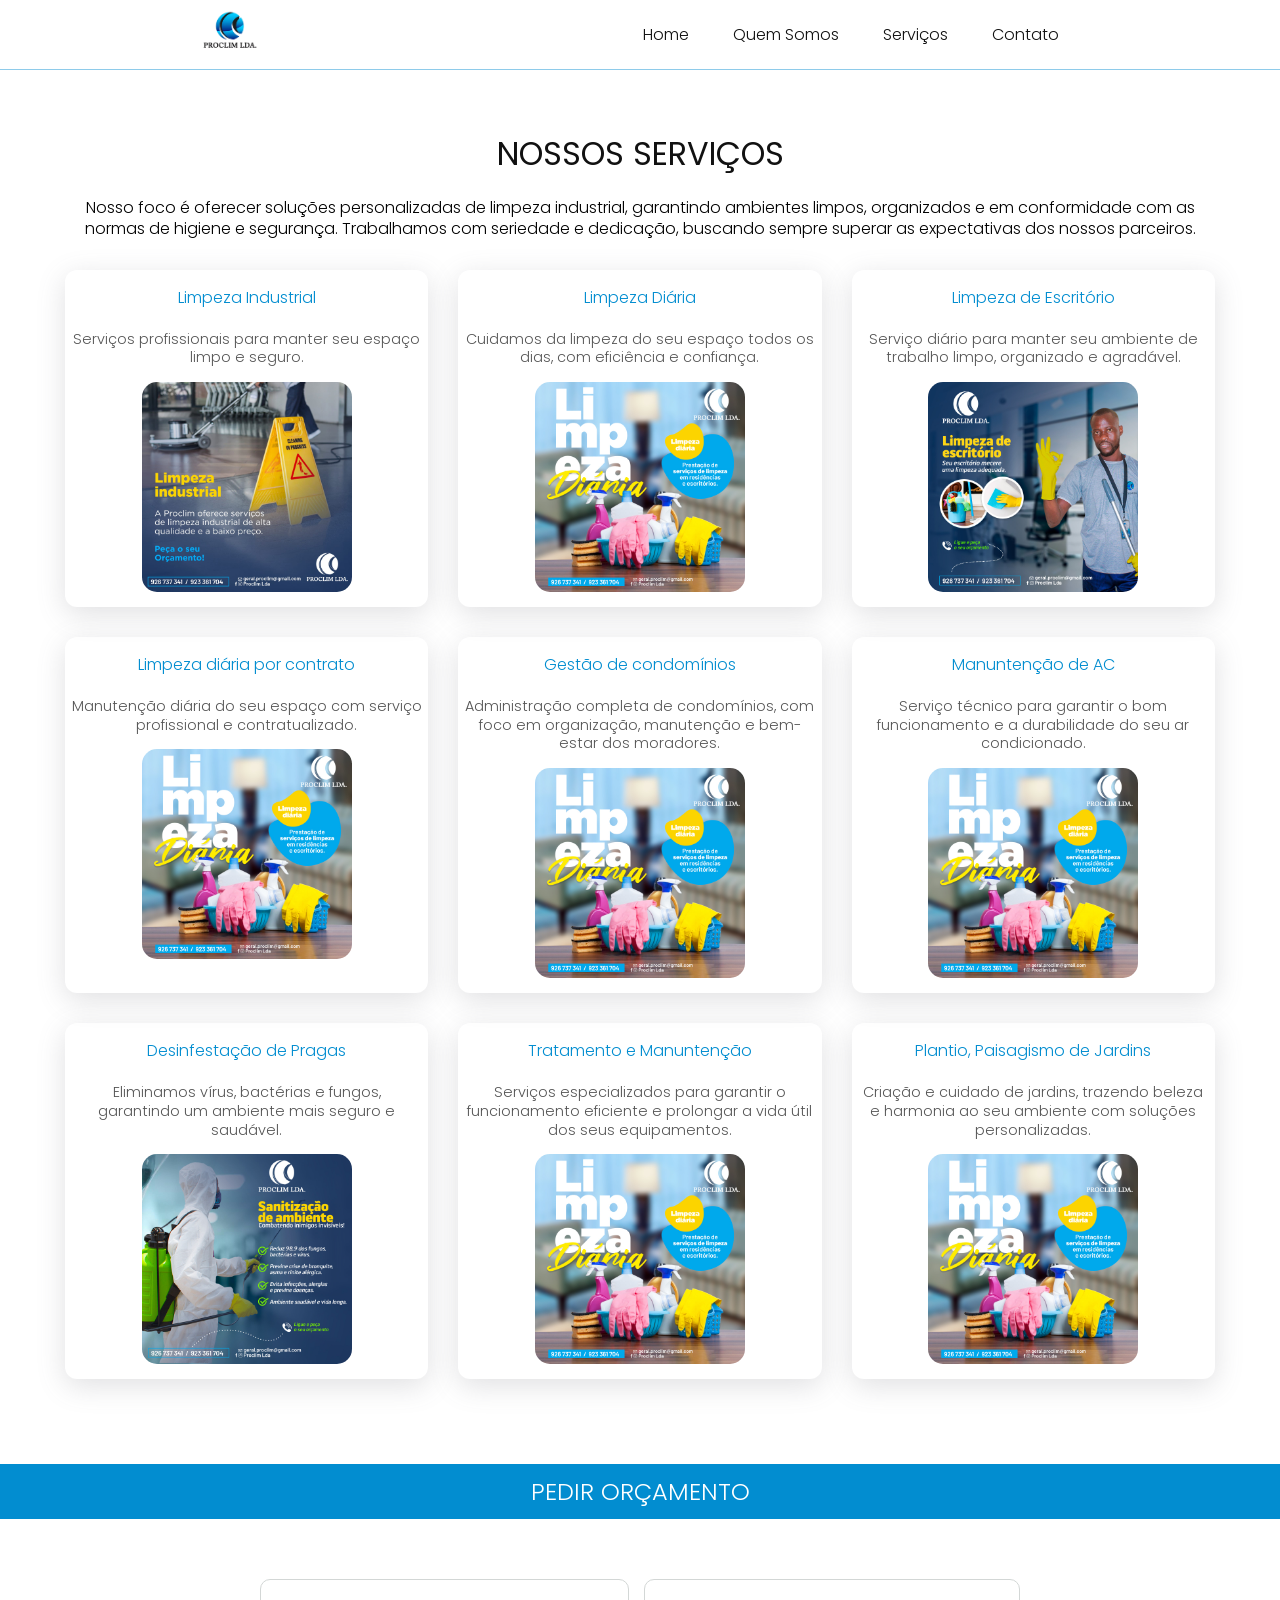
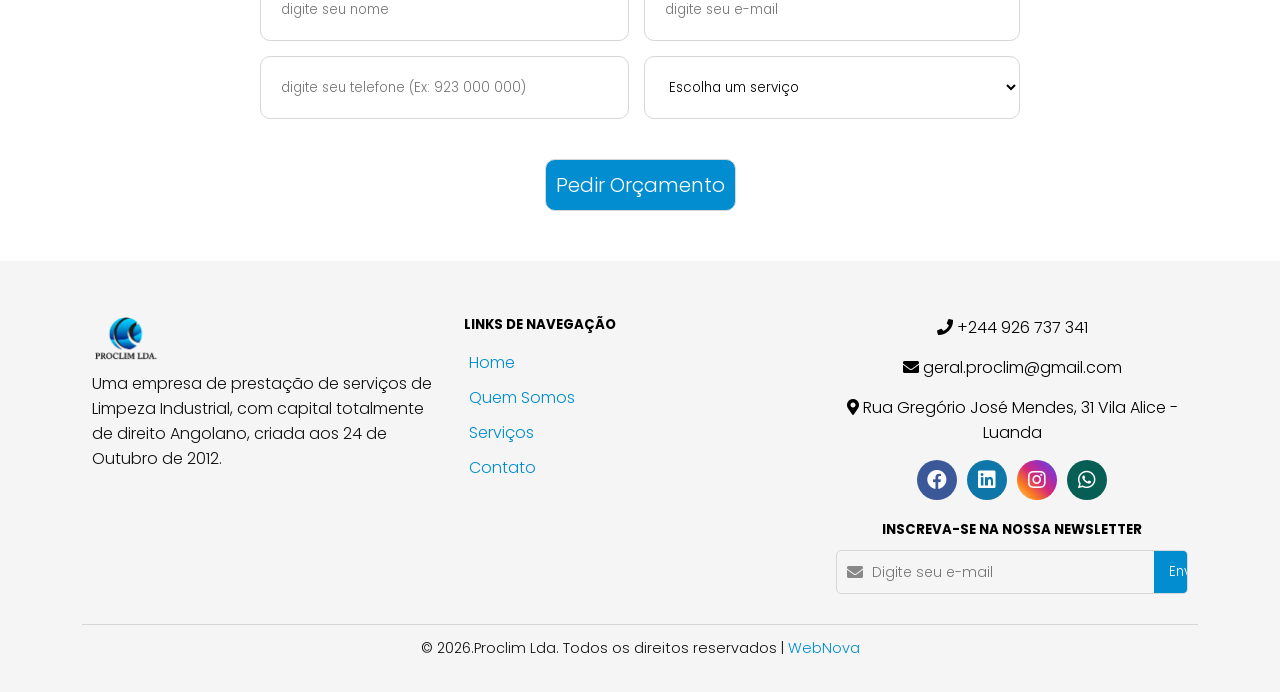
==== pages/servicos.html @ 7f2a4a00 "primeiro commit" ====
<!DOCTYPE html>
<html lang="PT-PT">
<head>
    <meta charset="UTF-8">
    <meta name="viewport" content="width=device-width, initial-scale=1.0">
    <link rel="stylesheet" href="../css/servicos.css">
    <link rel="stylesheet" href="../css/footer.css">
    <link rel="stylesheet" href="../css/header.css">
    <link rel="shortcut icon" href="../img/logo-icone.png" type="image/jpg">
    <link rel="stylesheet" href="../fonts/fontawesome-free/css/all.min.css">
    <title>Proclim | Serviços</title>
</head>
<body>
        <!--===============================================CABEÇALHO========================================================-->
        <header class="header" id="header">
            <a href="index.html"><img src="../img/logo-icone.png" width="60px" alt="Proclim Logo"></a>
            <nav class="menu" id="menu">
                <div class="close-menu" onclick="toggleMenu()"><i class="fas fa-times"></i></div>
                <ul>
                    <li><a href="../index.html">Home</a></li>
                    <li><a href="sobre.html">Quem Somos</a></li>
                    <li><a href="servicos.html">Serviços</a></li>
                    <li><a href="contato.html">Contato</a></li>
                </ul>
            </nav>
            <div class="hamburger" onclick="toggleMenu()">
                <i class="fas fa-bars"></i>
            </div>
        </header>

        <!--===============================================SERVIÇOS======================================================-->
        <section class="secao-servicos">
            <div class="servicos">
                <h1>Nossos Serviços</h1>
                <p>Nosso foco é oferecer soluções personalizadas de limpeza industrial, garantindo ambientes limpos, organizados e em conformidade com as normas de higiene e segurança. Trabalhamos com seriedade e dedicação, buscando sempre superar as expectativas dos nossos parceiros.</p>
                <div class="servico-container">
                    <div class="servico">
                        <h2>Limpeza Industrial</h2>
                        <p>Serviços profissionais para manter seu espaço limpo e seguro.</p>
                        <img src="../img/Limpeza-Industrial.jpg" alt="Limpeza Industrial">
                    </div>
                    <div class="servico">
                        <h2>Limpeza Diária</h2>
                        <p>Cuidamos da limpeza do seu espaço todos os dias, com eficiência e confiança.</p>
                        <img src="../img/Limpeza-Diaria.jpg" alt="Limpeza Diária">
                    </div>
                    <div class="servico">
                        <h2>Limpeza de Escritório</h2>
                        <p>Serviço diário para manter seu ambiente de trabalho limpo, organizado e agradável.</p>
                        <img src="../img/Limpeza-Escritorio.jpg" alt="Limpeza Diária">
                    </div>
                    <div class="servico">
                        <h2>Limpeza diária por contrato</h2>
                        <p>Manutenção diária do seu espaço com serviço profissional e contratualizado.</p>
                        <img src="../img/Limpeza-Diaria.jpg" alt="Limpeza Diária">
                    </div>
                    <div class="servico">
                        <h2>Gestão de condomínios</h2>
                        <p>Administração completa de condomínios, com foco em organização, manutenção e bem-estar dos moradores.</p>
                        <img src="../img/Limpeza-Diaria.jpg" alt="Limpeza Diária">
                    </div>
                    <div class="servico">
                        <h2>Manuntenção de AC</h2>
                        <p>Serviço técnico para garantir o bom funcionamento e a durabilidade do seu ar condicionado.</p>
                        <img src="../img/Limpeza-Diaria.jpg" alt="Limpeza Diária">
                    </div>
                    <div class="servico">
                        <h2>Desinfestação de Pragas</h2>
                        <p>Eliminamos vírus, bactérias e fungos, garantindo um ambiente mais seguro e saudável.</p>
                        <img src="../img/Sanitazição.jpg" alt="Desinfestação de Pragas">
                    </div>
                    <div class="servico">
                        <h2>Tratamento e Manuntenção</h2>
                        <p>Serviços especializados para garantir o funcionamento eficiente e prolongar a vida útil dos seus equipamentos.</p>
                        <img src="../img/Limpeza-Diaria.jpg" alt="Limpeza Diária">
                    </div>
                    <div class="servico">
                        <h2>Plantio, Paisagismo de Jardins</h2>
                        <p>Criação e cuidado de jardins, trazendo beleza e harmonia ao seu ambiente com soluções personalizadas.</p>
                        <img src="../img/Limpeza-Diaria.jpg" alt="Limpeza Diária">
                    </div>
                </div>
            </div>
        </section>
        
        <section class="overlay">

            <h2>Pedir Orçamento</h2>
            <div class="div-form">
    
                <form>
                    <input type="text" placeholder="digite seu nome" required>
                    <input type="email" placeholder="digite seu e-mail" required>
                    <input type="text" placeholder="digite seu telefone (Ex: 923 000 000)" required>
                    <select name="servicos" id="serviocos">
                        <option value="" disabled selected>Escolha um serviço</option>
                        <option value="1">Limpeza Industrial</option>
                        <option value="2">Limpeza Diária</option>
                        <option value="3">Lavagem de vidros e montras</option>
                        <option value="4">Limpeza eventual</option>
                        <option value="5">Gestão de condomínios</option>
                        <option value="6">Desinfestação contra pragas</option>
                        <option value="7">Manuntenção de AC</option>
                        <option value="8">Plantio e Paisagismo de jardins</option>
                        <option value="9">Lavagem de vidros e montras</option>
                        <option value="3">Limpeza de áreas exteriores</option>
                        <option value="10">Limpeza de tapetes, sofás, colchões etc.</option>
                        <option value="11">trat. e manuntenção de mármores, granito etc.</option>
                    </select>
                </form>
            </div>
    
            <div class="botao">
                <a href="#"> <button type="button">Pedir Orçamento</button>
                </a>
            </div>
    
        </section>        

            <!--===============================================FOOTER======================================================-->
            <footer>
                <div class="footer-container">
                    <div class="row">
                        <div class="footer-col">
                            <a href="index.html"><img src="../img/logo-icone.png" alt="Proclim Logo"></a>
                            <p>Uma empresa de prestação de serviços de Limpeza Industrial, com capital totalmente de
                                direito
                                Angolano, criada aos 24 de Outubro de 2012.</p>
                        </div>
                        <div class="footer-col">
                            <h5>Links de Navegação</h5>
                            <ul class="footer-links">
                                <li><a href="../index.html">Home</a></li>
                                <li><a href="/pages/sobre.html">Quem Somos</a></li>
                                <li><a href="servicos.html">Serviços</a></li>
                                <li><a href="contato.html">Contato</a></li>
                            </ul>
                        </div>
                        <div class="footer-col text-center">
                            <div class="mb-3">
                                <i class="fas fa-phone"></i> +244 926 737 341
                            </div>
                            <div class="mb-3">
                                <i class="fas fa-envelope"></i> geral.proclim@gmail.com
                            </div>
                            <div class="mb-3">
                                <i class="fas fa-map-marker-alt"></i> Rua Gregório José Mendes, 31 Vila Alice - Luanda
                            </div>
                            <div class="social-icons">
                                <a href="#" class="fab fa-facebook"></a>
                                <a href="#" class="fab fa-linkedin"></a>
                                <a href="https://www.instagram.com/geral.proclim/" class="fab fa-instagram"></a>
                                <a href="https://wa.me/+244933224949" class="fab fa-whatsapp"></a>
                            </div>
                            <div class="newsletter-container">
                                <h5>Inscreva-se na nossa newsletter</h5>
                                <div class="contacto">
                                    <div class="contacto-container">
                                        <i class="fas fa-envelope"></i>
                                        <input type="email" placeholder="Digite seu e-mail">
                                    </div>
                                    <button type="submit">Enviar</button>
                                </div>
                            </div>
                        </div>
                    </div>
                    <div class="copyright">
                        <p>
                            &copy;
                            <script>
                                document.write(new Date().getFullYear());
                            </script>.Proclim Lda. Todos os direitos reservados | <a href="#">Web<span>Nova</span></a>
                        </p>
                    </div>
                </div>
            </footer>
            
            <!--===============================================IMPORT JAVASCRIPT======================================================-->
            <script src="../js/script.js"></script>
    </main>
</body>
</html>
---- css/servicos.css ----
/*===============================================INICIALIZAÇÕES====================================================*/
@import url('https://fonts.googleapis.com/css2?family=Poppins:ital,wght@0,100;0,200;0,300;0,400;0,500;0,600;0,700;0,800;0,900;1,100;1,200;1,300;1,400;1,500;1,600;1,700;1,800;1,900&display=swap');
@import url('https://fonts.googleapis.com/css2?family=Dancing+Script:wght@400..700&display=swap');

* {
    font-family: "Poppins", sans-serif;
    font-weight: 300;
    font-style: normal;
    margin: 0;
    padding: 0;
    text-decoration: none;
    box-sizing: border-box;
    border: none;
    background: transparent;
    list-style: none;
}
:root {
    --azul-1: #028DD0;
    --azul-2: #04328E;
    --azul-3: #009dff;
    --vermelho: rgb(251, 4, 4);
    --botao-laranja: #f19a0e;
    --botao-laranja-2: #ef9a13;
    --branca: #ffffff;
    --preta: #111111;
    --texto-title: #555555;
    --bg-branco-2: #edf2f7;
    --bg-branco-3: #f2f2f2;
    --bg-cinza: #f5f5f5;
    --bg-cinza-2: #d3d7d6;
    --bg-cinza-3: #888;
    --opacidade-1: rgba(0, 0, 0, 0.4);
    --opacidade-2: rgba(0, 0, 0, 0.5);
    --linha-header: #e1e9ed28;
    --instagram: linear-gradient(45deg, #feda75, #fa7e1e, #d62976, #962fbf, #4f5bd5);
    --whatsapp: #075e54;
    --facebook: #3b5998;
    --linkedin: #0e76a8;
}

:root {
    --shadow: 0 4px 4px 0 rgba(25, 67, 182, 0);
    --shadow-1: 0 1px 0 0 #028bd071;
    --shadow-2: rgba(100, 100, 111, 0.2) 0px 7px 29px 0px;
}

:root {
    --button-padding: 8px 15px;
    --button-border-radius: 5px;
    --card-radius: 12px;
}

/*===============================================ANIMAÇÃO SCOLL========================================================*/
.overlay {
    opacity: 0;
    transform: translateY(50px);
    transition: opacity 0.9s ease-out, transform 0.9s ease-out;
}

.overlay.visible {
    opacity: 1;
    transform: translateY(0);
}
/*=================================================SERVIÇOS======================================*/
.servicos {
    background-color: var(--branca);
    display: flex;
    flex-direction: column;
    align-items: center;
    gap: 20px;
    margin: 0 auto;
    max-width: 1200px;
    padding: 80px 20px;
}

.servicos h1 {
    font-size: 2rem;
    font-weight: 400;
    text-transform: uppercase;
    text-align: center;
    color: var(--preta);
    margin: 0 20px;
    padding-top: 50px;
}

.servicos p{
    text-align: center;
    line-height: 1.3;
    padding-bottom: 5px;
}

.servico-container {
    display: flex;
    flex-wrap: wrap;
    justify-content: center;
    gap: 20px;
    width: 100%;
}

.servico {
    background-color: var(--bg-cinza-1);
    display: flex;
    flex-direction: column;
    align-items: center;
    text-align: center;
    width: 300px;
    height: auto;
    padding: 5px;
    margin: 5px;
    box-shadow: var(--shadow-2);
    border-radius: var(--card-radius);
    cursor: pointer;
    transition: background .5s esae-out;
}

.servico:hover {
    transform: scale(1.05);
}

.servico img {
    width: 230px;
    height: auto;
    padding: 10px;
    border: 3px solid var(--padding-card);
    border-radius: 25px;
}

.servico h2 {
    font-size: 1rem;
    color: var(--azul-1);
    margin: 10px 0;
    border-radius: 5px;
}

.servico p {
    color: var(--texto-title);
    font-size: 0.9rem;
    margin-top: 10px;
}


/*=================================================SERVIÇOS000======================================*/

.div-form {
    margin: 0 auto;
    max-width: 800px;
}

.overlay h2 {
    padding: 10px;
    text-align: center;
    text-transform: uppercase;
    background-color: var(--azul-1);
    color: var(--branca);
}

.div-form form {
    background-color: var(--branca);
    display: grid;
    grid-template-columns: 1fr 1fr;
    gap: 15px;
    margin: 0 auto;
    max-width: 800px;
    padding: 60px 20px 20px 20px;
}

.div-form form input {

    background-color: var(--branca);
    border: 1px solid var(--bg-cinza-2);
    padding: 20px;
    border-radius: 10px;
}

.div-form form select {
    border: 1px solid var(--bg-cinza-2);
    padding: 20px;
    border-radius: 10px;
}

.botao {
    text-align: center;
    margin: 0 auto;
    max-width: 800px;
    padding-top: 20px;
    padding-bottom: 50px;
}

.botao button {
    border: 1px solid var(--bg-cinza-2);
    border-radius: 10px;
    cursor: pointer;
    background-color: var(--azul-1);
    color: var(--branca);
    font-size: 20px;
    margin: 0 auto;
    padding: 10px;

}






@media (min-width: 1200px) {
    .servico {
        flex: 1 1 calc(25% - 20px);
    }
}

@media (max-width: 1199px) and (min-width: 768px) {
    .servico {
        flex: 1 1 calc(33.33% - 20px);
    }
}


@media (max-width: 767px) {
    .servico {
        flex: 1 1 100%;
    }

    .div-form form {
        display: grid;
        grid-template-columns: 1fr;
        gap: 5px;
    }
}
---- css/footer.css ----
/*====================================================FOOTER====================================================*/
footer {
    background-color: var(--bg-cinza);
    box-shadow: var(--shadow);
    padding: 20px;
}

.footer-container {
    width: 90%;
    max-width: 1200px;
    margin: 0 auto;
}

.row {
    display: flex;
    flex-wrap: wrap;
    margin-top: 1.5rem;
    justify-content: space-between;
}

.footer-col {
    flex: 1;
    min-width: 300px;
    padding: 10px;
    margin-bottom: 20px;
}

.footer-container .row .footer-col p {
    text-align: left;
    font-size: 1rem;
    color: var(--preta);
    margin-top: 0;
}

.footer-col img {
    width: 70px;
}

.footer-col h5 {
    font-weight: bold;
    margin-bottom: 10px;
    text-transform: uppercase;
}

.footer-col p {
    margin-top: 15px;
    color: var(--preta);
}

.footer-links {
    list-style: none;
    padding: 5px;
}

.footer-links li {
    margin-bottom: 10px;
}

.footer-links a {
    color: var(--azul-1);
    transition: all 0.3s ease-in-out;
}

.footer-links a:hover {
    color: var(--preta);
}

.text-center {
    text-align: center;
}

.mb-3 {
    margin-bottom: 15px;
}

.social-icons {
    display: flex;
    flex-direction: row;
    justify-content: center;
    gap: 10px;
    transition: all 0.3s ease;
}

.social-icons a {
    font-size: 1.5rem;
}

.social-icons .fa-whatsapp,
.social-icons .fa-instagram,
.social-icons .fa-linkedin,
.social-icons .fa-facebook {
    width: 40px;
    height: 40px;
    display: block;
    border-radius: 50%;
    text-align: center;
    line-height: 40px;
    font-size: 20px;
    cursor: pointer;
    transition: 0.4s;
    color: var(--branca);
}

.social-icons .fa-whatsapp {
    background: var(--whatsapp);
}

.social-icons .fa-instagram {
    background: var(--instagram);
    color: var(--branca);
}
.social-icons .fa-linkedin {
    background: var(--linkedin);
}

.social-icons .fa-facebook {
    background: var(--facebook);
}

.newsletter-container {
    margin-top: 20px;
}

.contacto {
    display: flex;
    align-items: center;
    border: 1px solid var(--bg-cinza-2);
    border-radius: 5px;
    overflow: hidden;
    max-width: 400px;
}

.contacto input {
    flex: 1;
    border: none;
    padding: 10px;
    padding-left: 35px;
    outline: none;
    font-size: 14px;
}

.contacto button {
    background: var(--azul-1);
    color: var(--branca);
    border: none;
    padding: 11px 15px;
    cursor: pointer;
    transition: background 0.5s ease-out;
}

.contacto button:hover {
    background: var(--azul-3);
}

.contacto-container {
    position: relative;
    width: 100%;
}


.contacto {
    display: flex;
    align-items: center;
    border: 1px solid var(--bg-cinza-2);
    border-radius: 5px;
    overflow: hidden;
    max-width: 400px;
}

.contacto input {
    flex: 1;
    border: none;
    padding: 10px;
    padding-left: 35px;
    outline: none;
    font-size: 14px;
}

.contacto button {
    background: var(--azul-1);
    color: var(--branca);
    border: none;
    padding: 11px 15px;
    cursor: pointer;
    transition: background 0.5s ease-out;
}

.contacto button:hover {
    background: var(--azul-3);
    border: 1px solid var(--azul-3);
}

.contacto-container {
    position: relative;
    width: 100%;
}

.contacto-container i {
    position: absolute;
    left: 10px;
    top: 50%;
    transform: translateY(-50%);
    color: var(--bg-cinza-3);
    font-size: 1rem;
    transition: font-size 0.3s ease;
}

.copyright {
    text-align: center;
    font-size: .9rem;
    color: var(--preta);
    margin-top: 0;
}

.copyright{
    background-color: var(--bg-cinza);
    padding-top: .8rem;
    padding-bottom: .8rem;
    border-top: .08rem solid var(--bg-cinza-2);
}

.copyright a{
    text-decoration: none;
    list-style: none;
    color: var(--azul-1);
}

@media (max-width: 1024px) {
    .row {
        flex-direction: column;
        align-items: center;
        text-align: center;
    }

    .footer-col {
        min-width: unset;
    }

    .social-icons {
        justify-content: center;
    }
}

@media (max-width: 768px) {
    .footer-links li {
        display: block;
    }

    .contacto {
        display: flex;
        max-width: 100%;
    }

    .footer-container {
        width: 95%;
    }

    .contacto-container i {
        font-size: 0.9rem;
    }
    
    .copyright p{
        font-size: .7rem;
    }

}
    .whatsapp-icon {
        bottom: 10px;
        right: 25px;
        width: 40px;
        height: 40px;
    }
---- css/header.css ----
/*===============================================CABEÇALHO========================================================*/

.header {
    display: flex;
    justify-content: space-between;
    align-items: center;
    padding: 10px 20px;
    background: var(--branca) !important;
    box-shadow: var(--shadow-1);
    border-bottom: none;
    position: fixed;
    width: 100%;
    top: 0;
    left: 0;
    z-index: 1000;
    margin-bottom: 10px;
}

nav ul li {
    display: inline-block;
}

.menu a {
    color: var(--preta);
    padding: 6px 2px;
    display: block;
    text-align: center;
    transition: all 0.4s ease-in-out;
}

.menu a:hover {
    border-radius: var(--button-border-radius);
    padding: var(--button-padding);
    background: var(--azul-1);
}

.hamburger {
    display: none;
    flex-direction: column;
    cursor: pointer;
}

.fa-bars {
    margin: 5px 0;
    font-size: 1.5rem;
    color: var(--preta);
}

.close-menu {
    display: none;
    transition: background all 0.3s ease-in;
}

@media (max-width: 768px) {
    .menu {
        flex-direction: column;
        position: fixed;
        top: 0;
        right: -100%;
        width: 200px;
        height: 100%;
        background: var(--azul-1);

        padding: 10px;
        transition: right 0.4s ease;
    }

    .menu.active {
        right: 0;
    }

    .menu a {
        border-bottom: 2px solid var(--linha-header);
        opacity: 1;
        padding: 10px 20px;
        color: var(--branca);
    }

    .hamburger {
        display: flex;
    }

    .close-menu {
        display: block;
        color: var(--branca);
        font-size: 1rem;
        text-align: right;
        padding: 10px 20px;
        cursor: pointer;
    }
}

@media (min-width: 768px) {
    .menu {
        display: flex;
        flex-direction: row;
        position: static;
        width: auto;
        background: none;
        height: auto;
        padding: 0;
    }

    .menu a {
        border: none;
        padding: 10px 20px;
    }
}

@media (min-width: 480px)
{
    .header {
        display: flex;
        justify-content: space-around;
        align-items: center;
        padding: 10px 20px;
    }

}
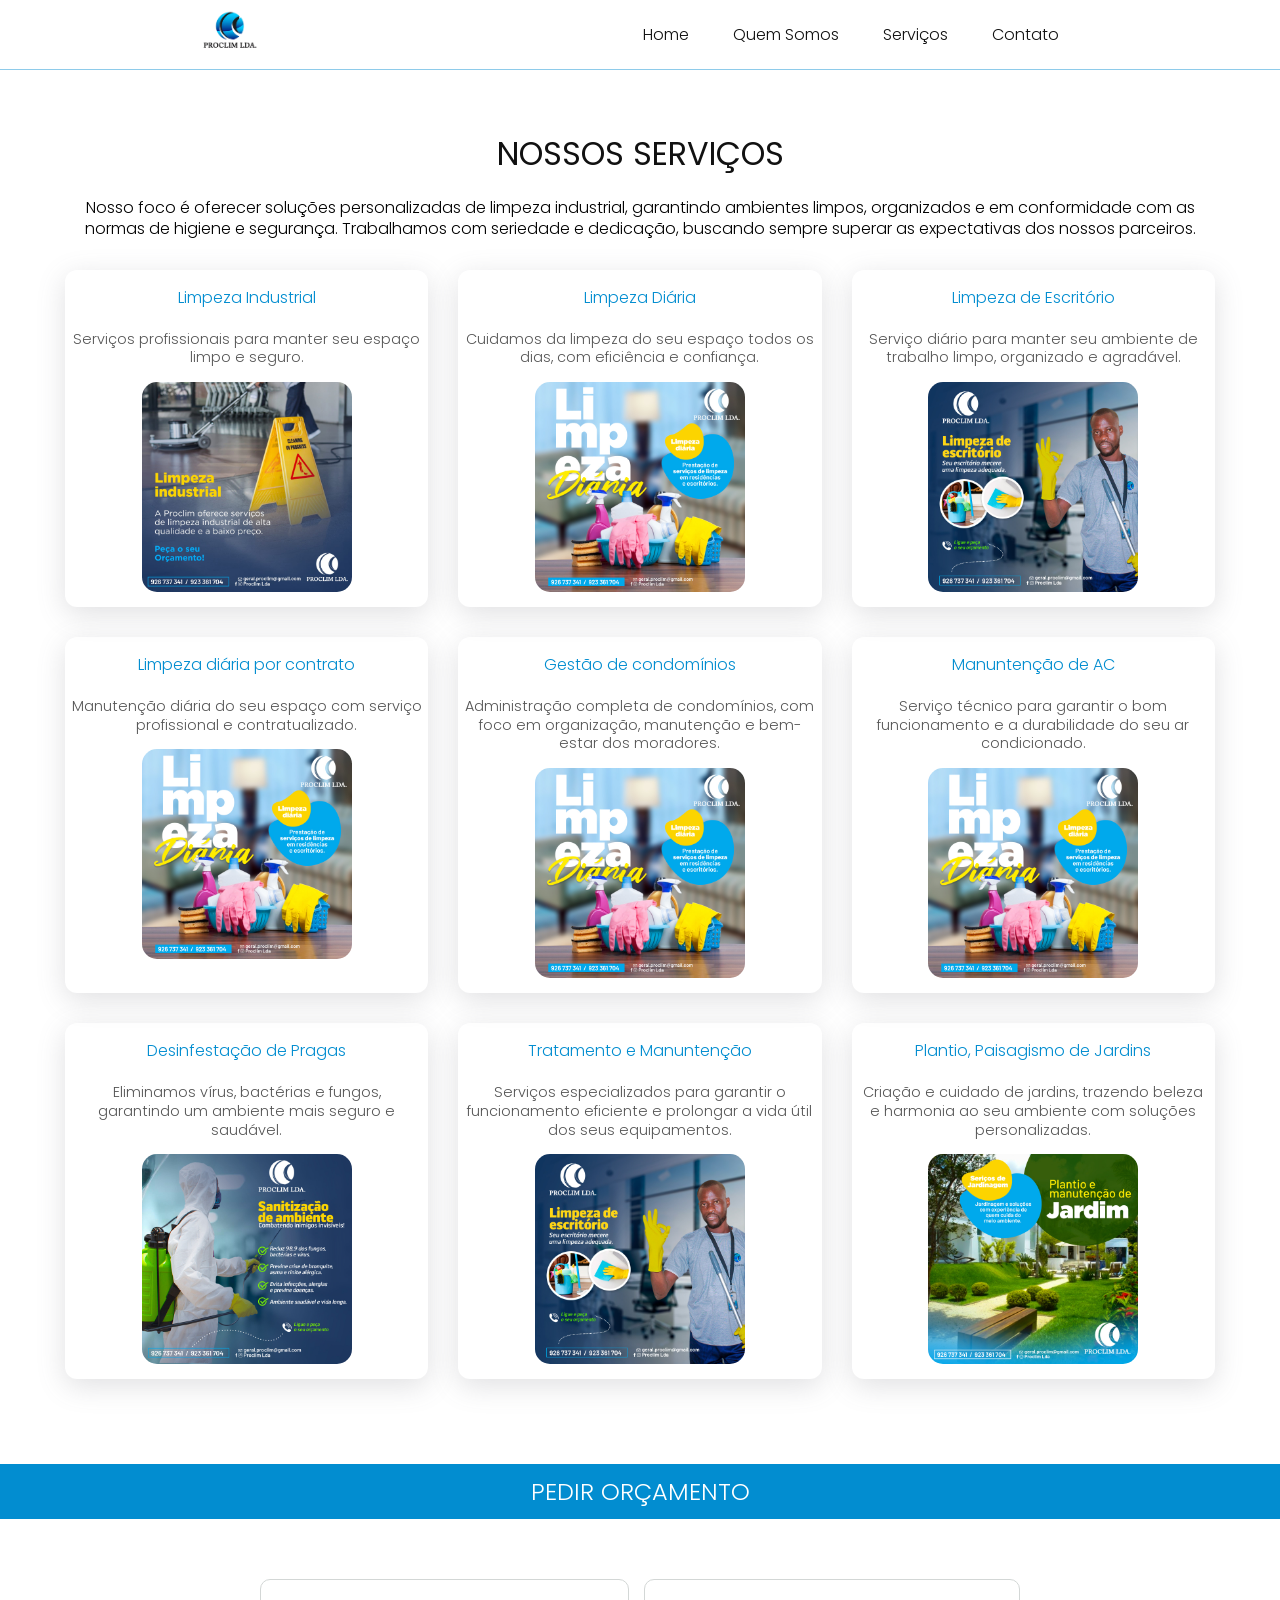
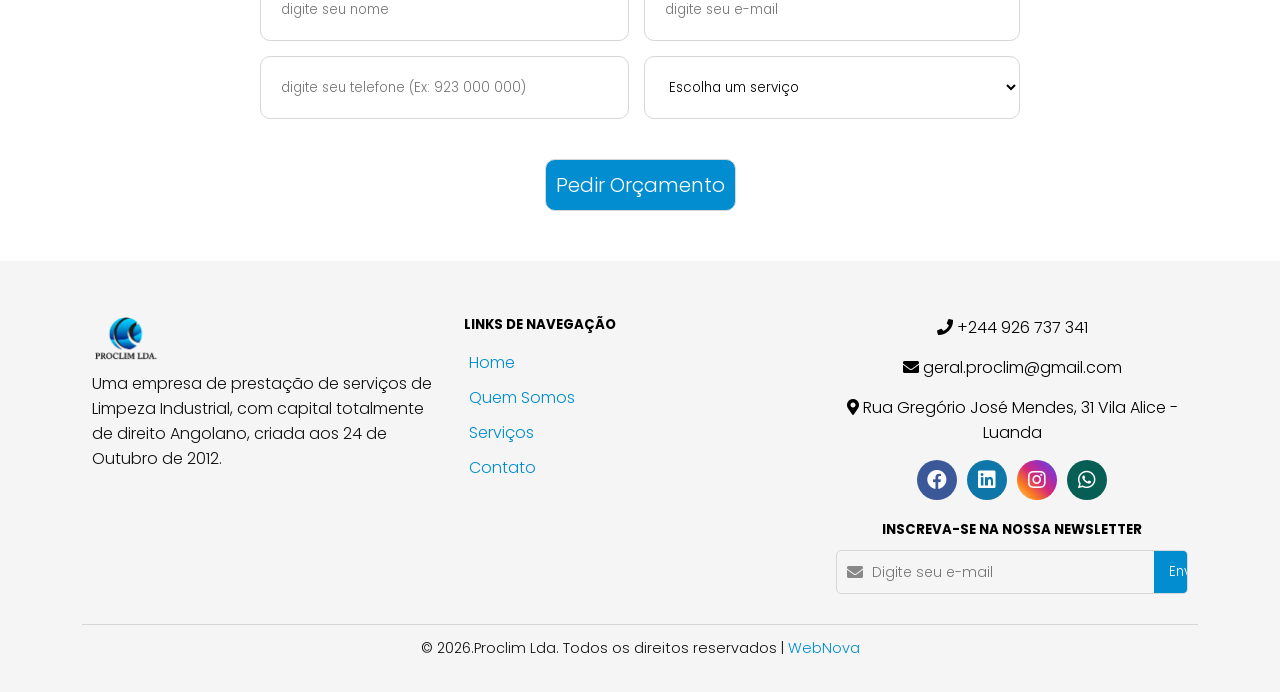
==== commit 5b433bf1: "Site Proclim" ====
--- a/pages/servicos.html
+++ b/pages/servicos.html
@@ -72,12 +72,12 @@
                     <div class="servico">
                         <h2>Tratamento e Manuntenção</h2>
                         <p>Serviços especializados para garantir o funcionamento eficiente e prolongar a vida útil dos seus equipamentos.</p>
-                        <img src="../img/Limpeza-Diaria.jpg" alt="Limpeza Diária">
+                        <img src="../img/Limpeza-Escritorio.jpg" alt="Limpeza-Escritorio">
                     </div>
                     <div class="servico">
                         <h2>Plantio, Paisagismo de Jardins</h2>
                         <p>Criação e cuidado de jardins, trazendo beleza e harmonia ao seu ambiente com soluções personalizadas.</p>
-                        <img src="../img/Limpeza-Diaria.jpg" alt="Limpeza Diária">
+                        <img src="../img/jardim.jpg" alt="jardim">
                     </div>
                 </div>
             </div>
